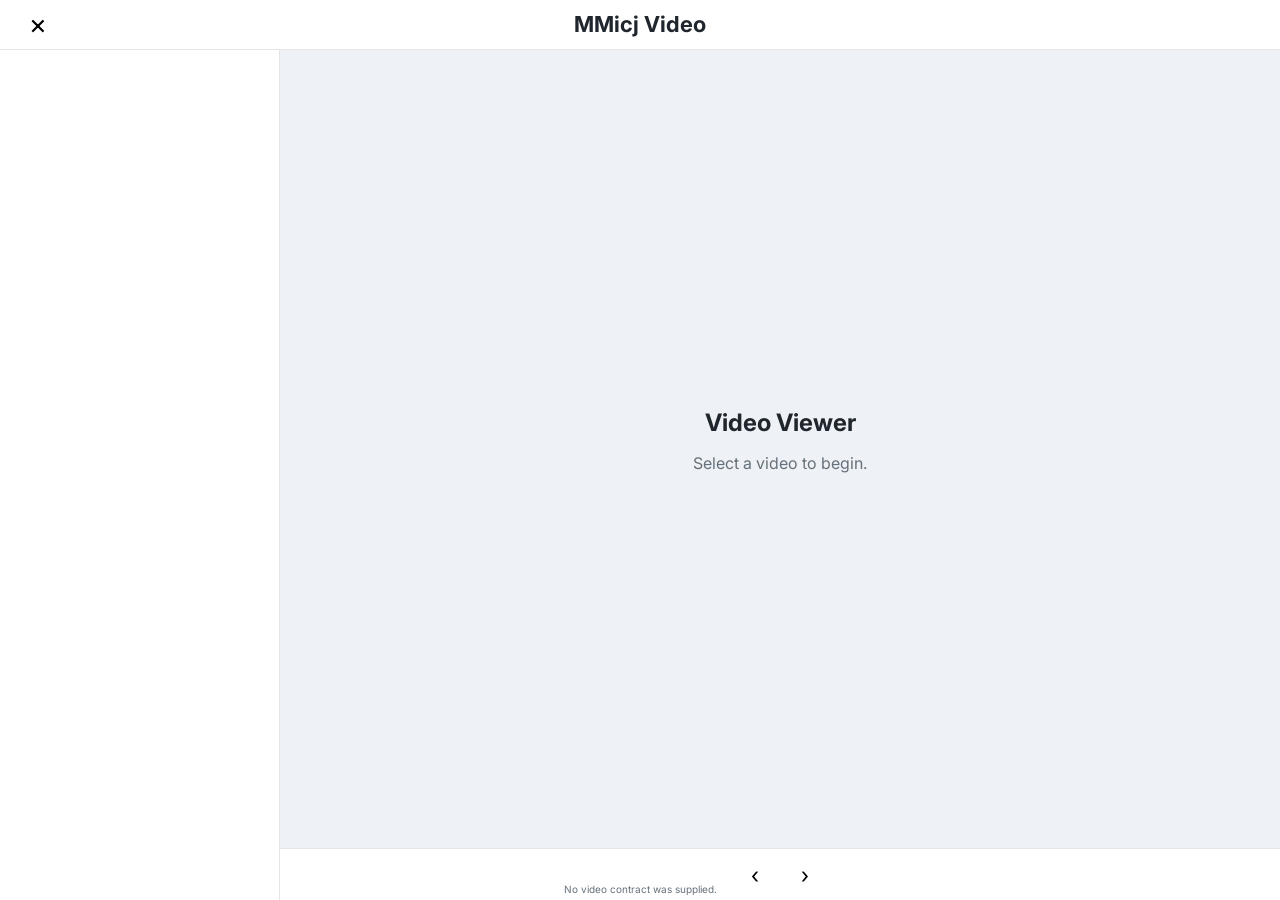
==== video.html @ b56226bd "Add files via upload" ====
<!DOCTYPE html>
<html lang="en">
<head>

<meta charset="UTF-8">
<meta name="viewport" content="width=device-width,initial-scale=1.0">

<title>MMicj Video</title>

<meta name="theme-color" content="#ffffff">
<meta name="apple-mobile-web-app-capable" content="yes">
<meta name="mobile-web-app-capable" content="yes">
<meta name="apple-mobile-web-app-status-bar-style" content="default">
<meta name="apple-mobile-web-app-title" content="MMicj Video">

<link rel="preconnect" href="https://fonts.googleapis.com">
<link href="https://fonts.googleapis.com/css2?family=Inter:wght@400;500;600;700&display=swap" rel="stylesheet">

<style>

:root{
    --header-height:clamp(44px,5.5vh,68px);
    --surface:#eef1f5;
    --panel:#ffffff;
    --text:#20262d;
    --muted:#66707a;
    --line:rgba(0,0,0,.10);
}

*{
    box-sizing:border-box;
}

html,
body{
    margin:0;
    width:100%;
    height:100%;
    overflow:hidden;
    font-family:Inter,Arial,sans-serif;
    background:var(--surface);
    color:var(--text);
}

button{
    font:inherit;
}

#app{
    width:100%;
    height:100%;
    display:flex;
    flex-direction:column;
}


/* =========================================================
   HEADER
========================================================= */

#topBar{
    height:var(--header-height);
    min-height:var(--header-height);
    flex:0 0 var(--header-height);

    display:grid;
    grid-template-columns:1fr auto 1fr;
    align-items:center;

    padding-inline:18px;

    background:#fff;
    border-bottom:1px solid var(--line);
}

#appTitle{
    margin:0;

    font-size:clamp(16px,2vw,22px);
    font-weight:700;

    text-align:center;
}

.topButton{
    width:40px;
    height:40px;

    border:0;
    border-radius:8px;

    background:transparent;

    cursor:pointer;

    font-size:28px;
    line-height:1;
}

.topButton:hover{
    background:#f0f2f5;
}


/* =========================================================
   WORKSPACE
========================================================= */

#workspace{
    min-height:0;

    flex:1;

    display:grid;
    grid-template-columns:
        minmax(210px,280px)
        minmax(0,1fr);
}


/* =========================================================
   VIDEO LIBRARY
========================================================= */

#libraryPanel{
    min-width:0;
    min-height:0;

    overflow:auto;

    background:#fff;

    border-right:1px solid var(--line);

    padding:12px;
}

#videoList{
    display:flex;
    flex-direction:column;
    gap:10px;
}

.videoCard{
    display:grid;

    grid-template-columns:
        88px
        minmax(0,1fr);

    gap:10px;

    width:100%;

    padding:7px;

    text-align:left;

    border:1px solid transparent;
    border-radius:10px;

    background:transparent;

    cursor:pointer;
}

.videoCard:hover,
.videoCard.active{
    background:#f2f4f7;
    border-color:var(--line);
}

.videoCardThumb{
    width:88px;

    aspect-ratio:16/9;

    overflow:hidden;

    border-radius:7px;

    background:#dfe3e8;

    display:flex;
    align-items:center;
    justify-content:center;

    color:var(--muted);

    font-size:11px;
}

.videoCardThumb img{
    width:100%;
    height:100%;

    object-fit:cover;
}

.videoCardText{
    min-width:0;

    display:flex;
    flex-direction:column;

    justify-content:center;

    gap:4px;
}

.videoCardText strong{
    font-size:13px;
    line-height:1.25;
}

.videoCardText span{
    color:var(--muted);
    font-size:11px;
}


/* =========================================================
   VIEWER
========================================================= */

#readerPanel{
    min-width:0;
    min-height:0;

    display:flex;
    flex-direction:column;

    background:var(--surface);
}

#viewerBackground{
    min-height:0;

    flex:1;

    padding:clamp(12px,2vw,28px);
}

#viewerArea{
    width:100%;
    height:100%;

    min-height:0;

    display:flex;

    flex-direction:column;

    align-items:center;
    justify-content:center;
}

#videoStage{
    width:min(1100px,100%);

    max-height:calc(100% - 110px);

    aspect-ratio:16/9;

    display:flex;

    align-items:center;
    justify-content:center;

    background:#000;

    border-radius:10px;

    overflow:hidden;

    box-shadow:
        0 10px 30px rgba(0,0,0,.14);
}

.videoPlayer{
    display:block;

    width:100%;
    height:100%;

    object-fit:contain;

    border:0;
}

.youtubePlayer{
    background:#000;
}


/* =========================================================
   VIDEO INFORMATION
========================================================= */

#videoInfo{
    width:min(1100px,100%);

    padding-top:12px;
}

#videoTitle{
    margin:0;

    font-size:
        clamp(17px,2vw,25px);
}

#videoSubtitle{
    margin:4px 0 0;

    color:var(--muted);

    font-size:13px;
}

.videoMeta{
    margin-top:6px;

    display:flex;
    flex-wrap:wrap;

    gap:6px;

    color:var(--muted);

    font-size:11px;
}

.videoMeta span:not(:empty)::after{
    content:" • ";
}

.videoMeta span:last-child::after{
    content:"";
}


/* =========================================================
   EMPTY STATE
========================================================= */

#emptyState{
    text-align:center;

    color:var(--muted);
}

#emptyState h2{
    margin:0 0 8px;

    color:var(--text);
}


/* =========================================================
   TOOLBAR
========================================================= */

#toolbar{
    height:52px;
    min-height:52px;

    flex:0 0 52px;

    display:flex;

    align-items:center;
    justify-content:center;

    gap:8px;

    background:#fff;

    border-top:1px solid var(--line);
}

.toolbarButton{
    min-width:42px;
    height:38px;

    padding:0 14px;

    border:0;
    border-radius:7px;

    background:transparent;

    cursor:pointer;

    font-size:22px;
}

.toolbarButton:hover{
    background:#f0f2f5;
}


/* =========================================================
   STATUS
========================================================= */

#statusBar{
    position:fixed;

    left:50%;
    bottom:5px;

    transform:translateX(-50%);

    z-index:20;

    pointer-events:none;

    font-size:10px;

    color:var(--muted);
}

#statusMessage.error{
    color:#b3261e;
}

.hidden{
    display:none !important;
}


/* =========================================================
   MOBILE
========================================================= */

@media(max-width:700px){

    #workspace{
        grid-template-columns:1fr;

        grid-template-rows:
            minmax(100px,26vh)
            minmax(0,1fr);
    }

    #libraryPanel{
        border-right:0;

        border-bottom:1px solid var(--line);
    }

    #viewerBackground{
        padding:8px;
    }

    #videoStage{
        border-radius:6px;
    }

}

</style>

</head>


<body>

<div id="app">


<header id="topBar">

<div>

<button
    id="closeButton"
    class="topButton"
    type="button"
    title="Close video"
    aria-label="Close video"
>×</button>

</div>


<h1 id="appTitle">
MMicj Video
</h1>


<div></div>

</header>


<main id="workspace">


<!-- =====================================================
     VIDEO LIBRARY
====================================================== -->

<aside id="libraryPanel">

<div
    id="videoList"
    aria-label="Videos"
></div>

</aside>


<!-- =====================================================
     VIEWER
====================================================== -->

<section id="readerPanel">


<div id="viewerBackground">

<div id="viewerArea">


<div id="emptyState">

<h2>
Video Viewer
</h2>

<p>
Select a video to begin.
</p>

</div>


<div
    id="videoStage"
    class="hidden"
></div>


<div
    id="videoInfo"
    class="hidden"
>

<h2 id="videoTitle"></h2>

<p id="videoSubtitle"></p>


<div class="videoMeta">

<span id="videoAuthor"></span>

<span id="videoCategory"></span>

<span id="videoLength"></span>

<span id="videoDate"></span>

</div>

</div>


</div>

</div>


<!-- ===================================================
     NAVIGATION
==================================================== -->

<nav id="toolbar">

<button
    id="previousButton"
    class="toolbarButton"
    type="button"
    title="Previous video"
    aria-label="Previous video"
>
‹
</button>


<button
    id="nextButton"
    class="toolbarButton"
    type="button"
    title="Next video"
    aria-label="Next video"
>
›
</button>

</nav>


</section>

</main>


<div
    id="statusBar"
    role="status"
    aria-live="polite"
>

<span id="statusMessage"></span>

</div>


</div>


<!-- =====================================================
     VIDEO CONTRACT ADAPTER
====================================================== -->

<script src="videoGlideContract.js?v=1.0.0"></script>


<!-- =====================================================
     VIDEO VIEWER
====================================================== -->

<script src="videoViewer.js?v=1.0.0"></script>


</body>
</html>
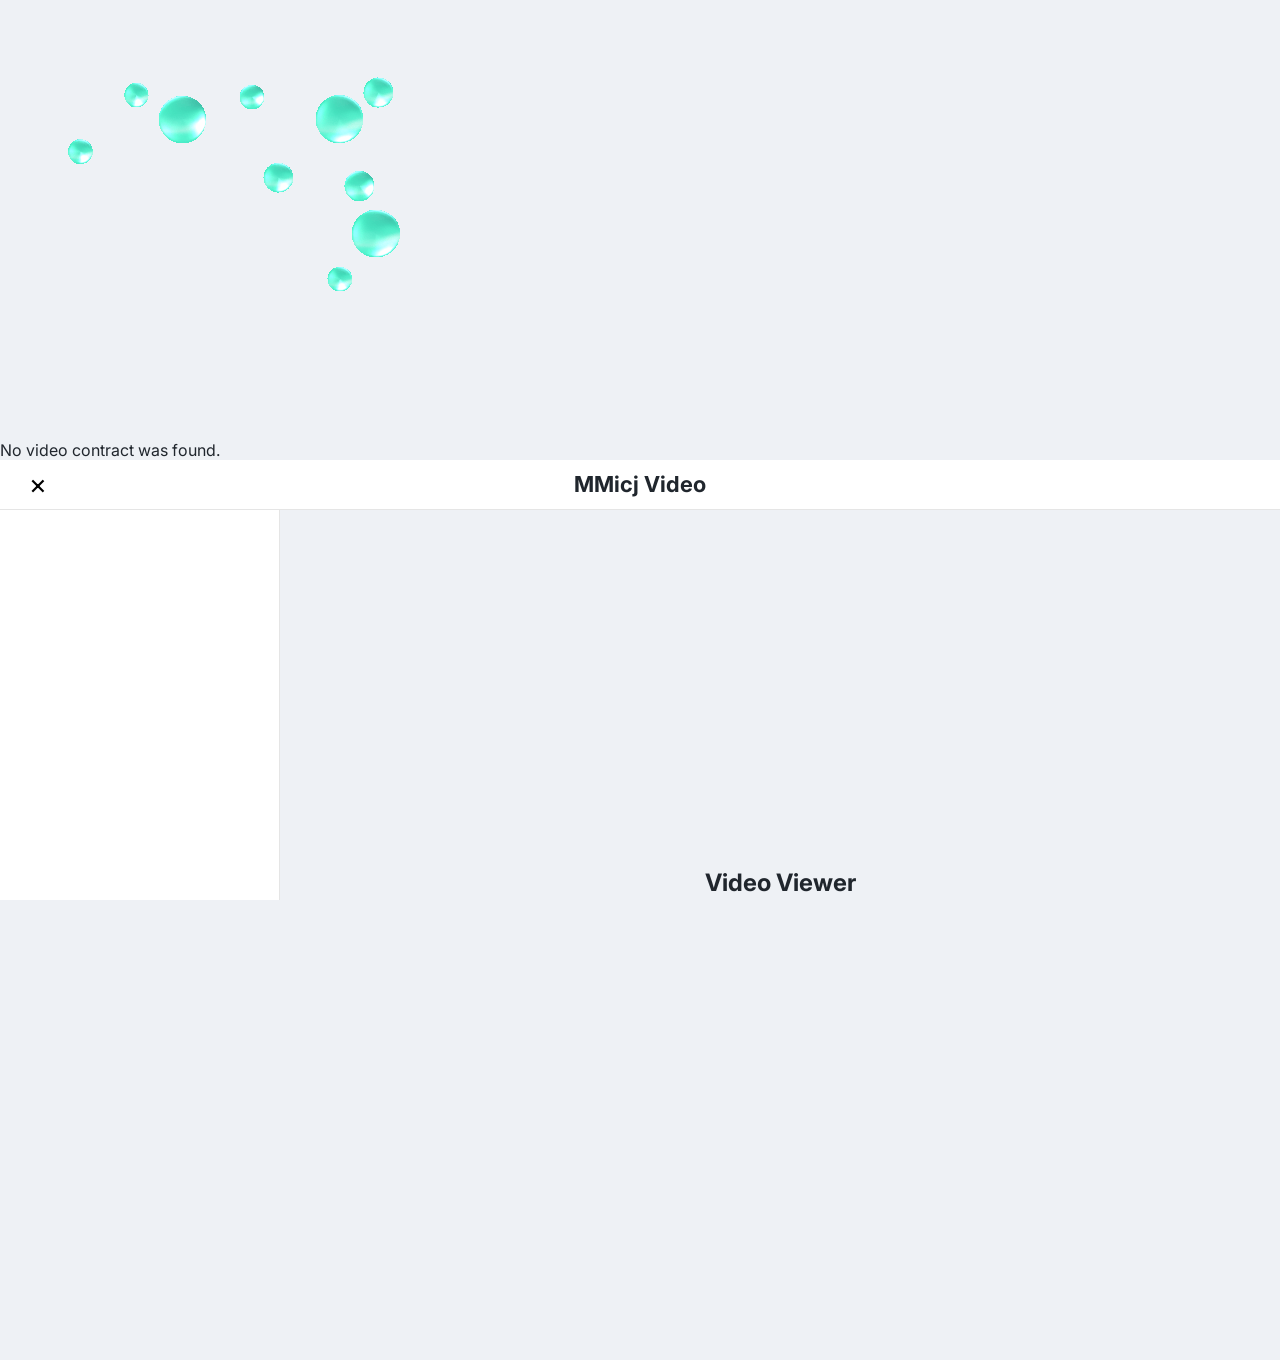
==== commit 78ddc9ca: "Add files via upload" ====
--- a/video.html
+++ b/video.html
@@ -467,6 +467,26 @@
 
 <body>
 
+<div id="reloadScreen" role="status" aria-live="polite">
+    <img
+        src="assets/reload.gif"
+        alt="Loading Meditation Mornings"
+        onerror="this.style.display='none';this.nextElementSibling.hidden=false;"
+    >
+
+    <div class="reloadFallback" hidden>
+        Loading MMicj…
+    </div>
+</div>
+
+<div id="videoViewer">
+
+    <div id="videoError" hidden></div>
+
+    <main id="videoList"></main>
+
+</div>
+
 <div id="app">
 
 
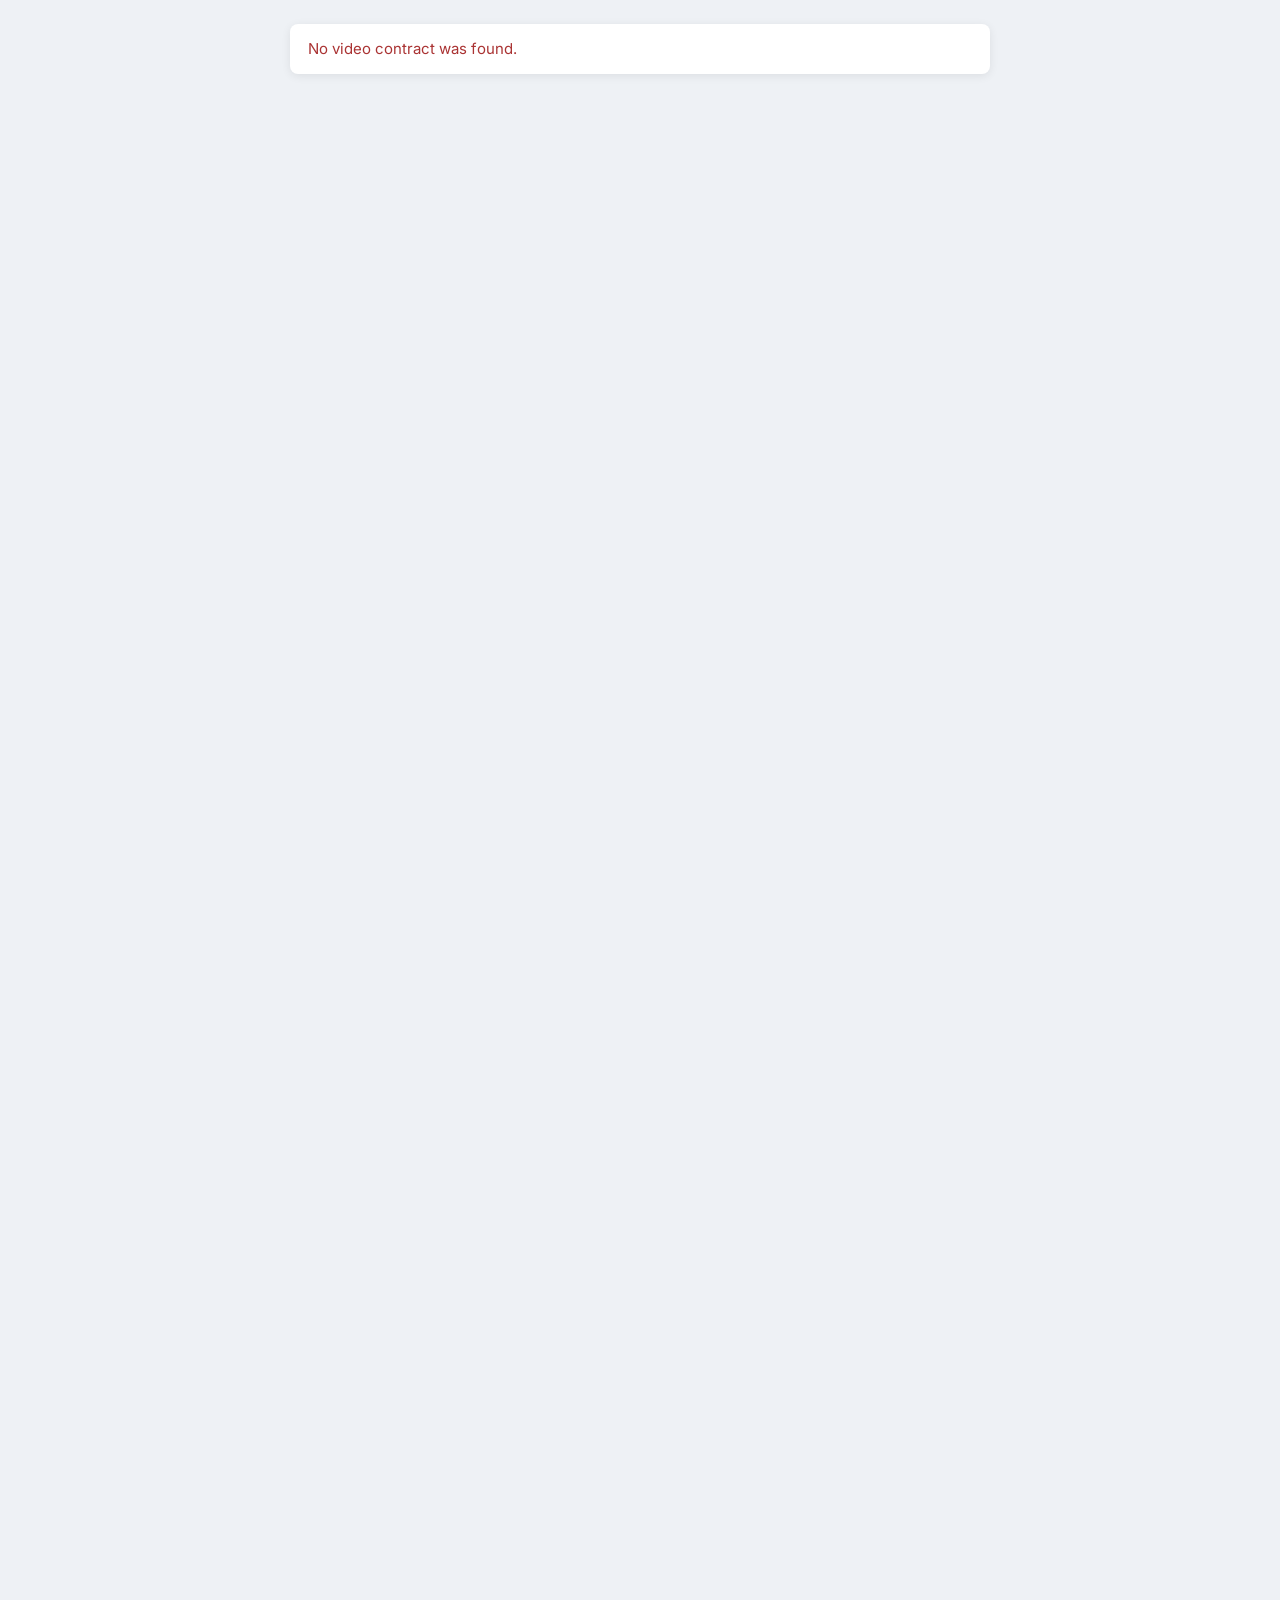
==== commit 70beba62: "Add files via upload" ====
--- a/video.html
+++ b/video.html
@@ -15,6 +15,8 @@
 
 <link rel="preconnect" href="https://fonts.googleapis.com">
 <link href="https://fonts.googleapis.com/css2?family=Inter:wght@400;500;600;700&display=swap" rel="stylesheet">
+
+<link rel="stylesheet" href="css/video.css?v=1.0.0">
 
 <style>
 
--- a/css/video.css
+++ b/css/video.css
@@ -0,0 +1,339 @@
+/* =========================================================
+   Video Viewer — Phase 2
+   Minimal responsive video presentation
+   ========================================================= */
+
+
+/* ---------------------------------------------------------
+   Base
+   --------------------------------------------------------- */
+
+html,
+body{
+    width:100%;
+    height:100%;
+    margin:0;
+    padding:0;
+    overflow:hidden;
+}
+
+body{
+    font-family:Inter,Arial,sans-serif;
+    background:#eef1f5;
+}
+
+
+/* ---------------------------------------------------------
+   Startup loading screen
+   --------------------------------------------------------- */
+
+#reloadScreen{
+    position:fixed;
+    inset:0;
+    z-index:999999;
+
+    display:flex;
+    align-items:center;
+    justify-content:center;
+
+    background:#eef1f5;
+
+    opacity:1;
+    transition:opacity .35s ease;
+
+    pointer-events:auto;
+}
+
+#reloadScreen.isReady{
+    opacity:0;
+    pointer-events:none;
+}
+
+#reloadScreen img{
+    width:auto;
+    height:100%;
+    max-width:100%;
+    object-fit:cover;
+}
+
+#reloadScreen .reloadFallback{
+    font:600 16px/1.4 Inter,Arial,sans-serif;
+    color:#66707a;
+    text-align:center;
+    padding:24px;
+}
+
+
+/* ---------------------------------------------------------
+   Main video viewer
+   --------------------------------------------------------- */
+
+#videoViewer{
+    width:100%;
+    height:100%;
+
+    box-sizing:border-box;
+
+    display:flex;
+    flex-direction:column;
+
+    overflow:hidden;
+}
+
+
+/* ---------------------------------------------------------
+   Video list
+   --------------------------------------------------------- */
+
+#videoList{
+    width:100%;
+    height:100%;
+
+    box-sizing:border-box;
+
+    display:flex;
+    flex-direction:column;
+    align-items:center;
+
+    overflow-y:auto;
+    overflow-x:hidden;
+
+    padding:24px;
+    gap:28px;
+
+    scrollbar-width:thin;
+}
+
+
+/* ---------------------------------------------------------
+   Individual video card
+   --------------------------------------------------------- */
+
+.videoCard{
+    width:min(100%,1100px);
+
+    box-sizing:border-box;
+
+    display:flex;
+    flex-direction:column;
+    align-items:center;
+
+    flex:0 0 auto;
+}
+
+
+/* ---------------------------------------------------------
+   Video title
+   --------------------------------------------------------- */
+
+.videoCard h2{
+    width:100%;
+
+    margin:0 0 14px;
+
+    text-align:center;
+
+    font-size:clamp(18px,2vw,26px);
+    line-height:1.25;
+    font-weight:600;
+
+    color:#222;
+}
+
+
+/* ---------------------------------------------------------
+   Video player
+   --------------------------------------------------------- */
+
+.videoPlayer{
+    display:block;
+
+    width:auto;
+    max-width:100%;
+
+    /*
+       The important constraint:
+
+       Keep the entire video inside the available
+       viewport while preserving its natural aspect ratio.
+    */
+
+    max-height:calc(100vh - 120px);
+
+    height:auto;
+
+    aspect-ratio:16 / 9;
+
+    object-fit:contain;
+
+    background:#000;
+
+    border-radius:8px;
+
+    box-shadow:0 4px 18px rgba(0,0,0,.16);
+}
+
+
+/* ---------------------------------------------------------
+   Native <video> element
+
+   Do not force a fixed width/height. The browser should
+   preserve the video's intrinsic aspect ratio.
+   --------------------------------------------------------- */
+
+video.videoPlayer{
+    width:auto;
+    height:auto;
+
+    max-width:100%;
+    max-height:calc(100vh - 120px);
+
+    object-fit:contain;
+}
+
+
+/* ---------------------------------------------------------
+   YouTube iframe
+   --------------------------------------------------------- */
+
+iframe.videoPlayer{
+    width:min(100%,1100px);
+
+    /*
+       16:9 responsive ratio.
+    */
+
+    aspect-ratio:16 / 9;
+
+    height:auto;
+
+    border:0;
+
+    background:#000;
+}
+
+
+/* ---------------------------------------------------------
+   Error message
+   --------------------------------------------------------- */
+
+#videoError{
+    width:min(100% - 32px,700px);
+
+    box-sizing:border-box;
+
+    margin:24px auto;
+    padding:14px 18px;
+
+    border-radius:8px;
+
+    background:#fff;
+
+    color:#a33;
+
+    font-size:15px;
+    line-height:1.45;
+
+    box-shadow:0 2px 10px rgba(0,0,0,.08);
+}
+
+
+/* ---------------------------------------------------------
+   Narrow / mobile screens
+   --------------------------------------------------------- */
+
+@media (max-width:700px){
+
+    #videoList{
+        padding:12px;
+        gap:20px;
+    }
+
+
+    .videoCard{
+        width:100%;
+    }
+
+
+    .videoCard h2{
+        margin-bottom:10px;
+
+        font-size:18px;
+    }
+
+
+    .videoPlayer{
+        width:100%;
+        max-width:100%;
+
+        border-radius:4px;
+
+        /*
+           Leave enough room for the title and browser/
+           embed surroundings.
+        */
+
+        max-height:calc(100vh - 90px);
+    }
+
+
+    video.videoPlayer{
+        width:100%;
+        height:auto;
+
+        max-height:calc(100vh - 90px);
+    }
+
+
+    iframe.videoPlayer{
+        width:100%;
+        height:auto;
+
+        aspect-ratio:16 / 9;
+    }
+
+}
+
+
+/* ---------------------------------------------------------
+   Very short landscape screens
+   --------------------------------------------------------- */
+
+@media (max-height:500px) and (orientation:landscape){
+
+    #videoList{
+        padding:8px 16px;
+        gap:16px;
+    }
+
+
+    .videoCard h2{
+        margin-bottom:6px;
+
+        font-size:16px;
+    }
+
+
+    .videoPlayer{
+        max-height:calc(100vh - 55px);
+    }
+
+
+    video.videoPlayer{
+        max-height:calc(100vh - 55px);
+    }
+
+}
+
+
+/* ---------------------------------------------------------
+   Reduced motion
+   --------------------------------------------------------- */
+
+@media (prefers-reduced-motion:reduce){
+
+    #reloadScreen{
+        transition:none;
+    }
+
+}
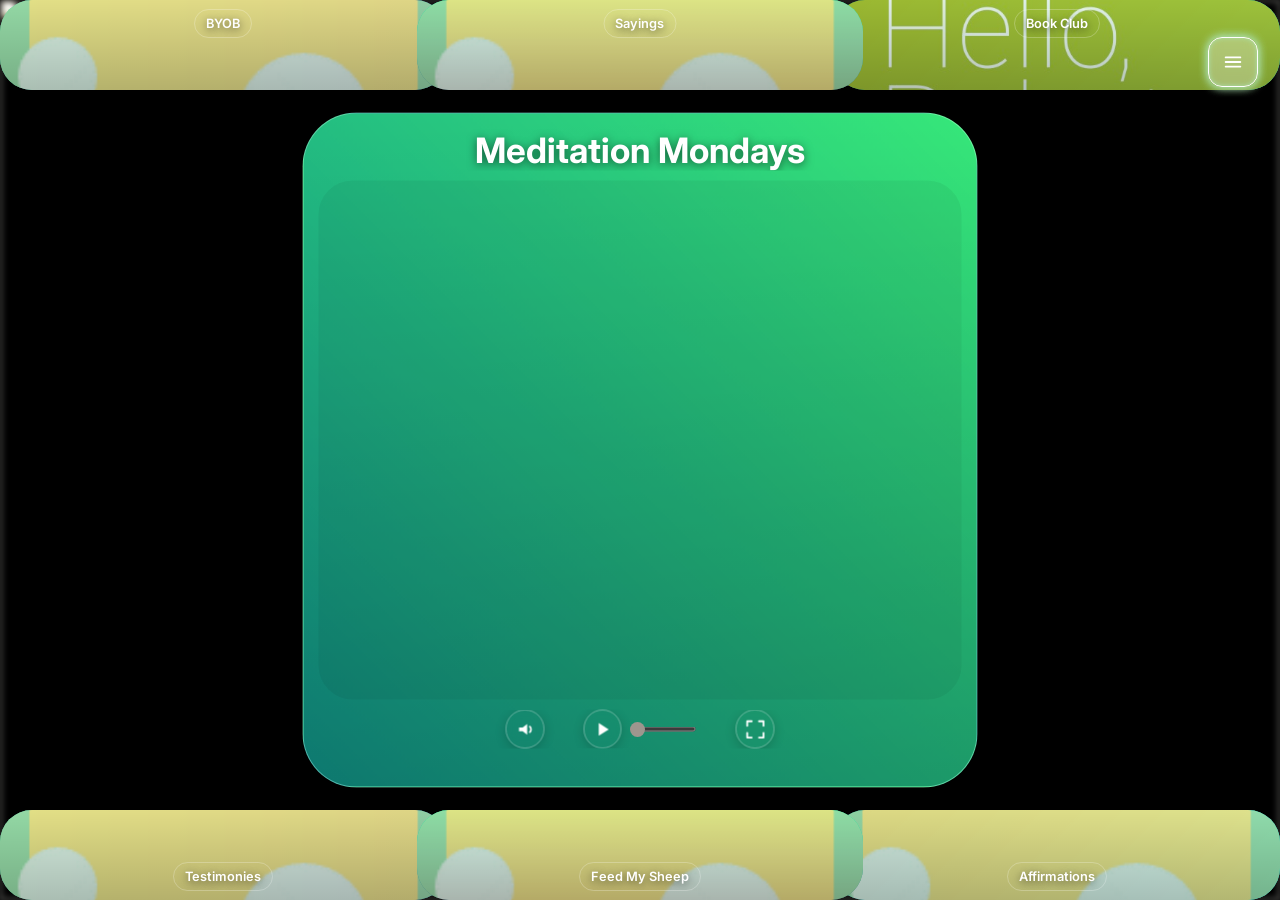
==== commit 33c16b3b: "Add files via upload" ====
--- a/video.html
+++ b/video.html
@@ -1,662 +1,11 @@
-<!DOCTYPE html>
-<html lang="en">
-<head>
-
-<meta charset="UTF-8">
-<meta name="viewport" content="width=device-width,initial-scale=1.0">
-
-<title>MMicj Video</title>
-
-<meta name="theme-color" content="#ffffff">
-<meta name="apple-mobile-web-app-capable" content="yes">
-<meta name="mobile-web-app-capable" content="yes">
-<meta name="apple-mobile-web-app-status-bar-style" content="default">
-<meta name="apple-mobile-web-app-title" content="MMicj Video">
-
-<link rel="preconnect" href="https://fonts.googleapis.com">
-<link href="https://fonts.googleapis.com/css2?family=Inter:wght@400;500;600;700&display=swap" rel="stylesheet">
-
-<link rel="stylesheet" href="css/video.css?v=1.0.0">
-
-<style>
-
-:root{
-    --header-height:clamp(44px,5.5vh,68px);
-    --surface:#eef1f5;
-    --panel:#ffffff;
-    --text:#20262d;
-    --muted:#66707a;
-    --line:rgba(0,0,0,.10);
-}
-
-*{
-    box-sizing:border-box;
-}
-
-html,
-body{
-    margin:0;
-    width:100%;
-    height:100%;
-    overflow:hidden;
-    font-family:Inter,Arial,sans-serif;
-    background:var(--surface);
-    color:var(--text);
-}
-
-button{
-    font:inherit;
-}
-
-#app{
-    width:100%;
-    height:100%;
-    display:flex;
-    flex-direction:column;
-}
-
-
-/* =========================================================
-   HEADER
-========================================================= */
-
-#topBar{
-    height:var(--header-height);
-    min-height:var(--header-height);
-    flex:0 0 var(--header-height);
-
-    display:grid;
-    grid-template-columns:1fr auto 1fr;
-    align-items:center;
-
-    padding-inline:18px;
-
-    background:#fff;
-    border-bottom:1px solid var(--line);
-}
-
-#appTitle{
-    margin:0;
-
-    font-size:clamp(16px,2vw,22px);
-    font-weight:700;
-
-    text-align:center;
-}
-
-.topButton{
-    width:40px;
-    height:40px;
-
-    border:0;
-    border-radius:8px;
-
-    background:transparent;
-
-    cursor:pointer;
-
-    font-size:28px;
-    line-height:1;
-}
-
-.topButton:hover{
-    background:#f0f2f5;
-}
-
-
-/* =========================================================
-   WORKSPACE
-========================================================= */
-
-#workspace{
-    min-height:0;
-
-    flex:1;
-
-    display:grid;
-    grid-template-columns:
-        minmax(210px,280px)
-        minmax(0,1fr);
-}
-
-
-/* =========================================================
-   VIDEO LIBRARY
-========================================================= */
-
-#libraryPanel{
-    min-width:0;
-    min-height:0;
-
-    overflow:auto;
-
-    background:#fff;
-
-    border-right:1px solid var(--line);
-
-    padding:12px;
-}
-
-#videoList{
-    display:flex;
-    flex-direction:column;
-    gap:10px;
-}
-
-.videoCard{
-    display:grid;
-
-    grid-template-columns:
-        88px
-        minmax(0,1fr);
-
-    gap:10px;
-
-    width:100%;
-
-    padding:7px;
-
-    text-align:left;
-
-    border:1px solid transparent;
-    border-radius:10px;
-
-    background:transparent;
-
-    cursor:pointer;
-}
-
-.videoCard:hover,
-.videoCard.active{
-    background:#f2f4f7;
-    border-color:var(--line);
-}
-
-.videoCardThumb{
-    width:88px;
-
-    aspect-ratio:16/9;
-
-    overflow:hidden;
-
-    border-radius:7px;
-
-    background:#dfe3e8;
-
-    display:flex;
-    align-items:center;
-    justify-content:center;
-
-    color:var(--muted);
-
-    font-size:11px;
-}
-
-.videoCardThumb img{
-    width:100%;
-    height:100%;
-
-    object-fit:cover;
-}
-
-.videoCardText{
-    min-width:0;
-
-    display:flex;
-    flex-direction:column;
-
-    justify-content:center;
-
-    gap:4px;
-}
-
-.videoCardText strong{
-    font-size:13px;
-    line-height:1.25;
-}
-
-.videoCardText span{
-    color:var(--muted);
-    font-size:11px;
-}
-
-
-/* =========================================================
-   VIEWER
-========================================================= */
-
-#readerPanel{
-    min-width:0;
-    min-height:0;
-
-    display:flex;
-    flex-direction:column;
-
-    background:var(--surface);
-}
-
-#viewerBackground{
-    min-height:0;
-
-    flex:1;
-
-    padding:clamp(12px,2vw,28px);
-}
-
-#viewerArea{
-    width:100%;
-    height:100%;
-
-    min-height:0;
-
-    display:flex;
-
-    flex-direction:column;
-
-    align-items:center;
-    justify-content:center;
-}
-
-#videoStage{
-    width:min(1100px,100%);
-
-    max-height:calc(100% - 110px);
-
-    aspect-ratio:16/9;
-
-    display:flex;
-
-    align-items:center;
-    justify-content:center;
-
-    background:#000;
-
-    border-radius:10px;
-
-    overflow:hidden;
-
-    box-shadow:
-        0 10px 30px rgba(0,0,0,.14);
-}
-
-.videoPlayer{
-    display:block;
-
-    width:100%;
-    height:100%;
-
-    object-fit:contain;
-
-    border:0;
-}
-
-.youtubePlayer{
-    background:#000;
-}
-
-
-/* =========================================================
-   VIDEO INFORMATION
-========================================================= */
-
-#videoInfo{
-    width:min(1100px,100%);
-
-    padding-top:12px;
-}
-
-#videoTitle{
-    margin:0;
-
-    font-size:
-        clamp(17px,2vw,25px);
-}
-
-#videoSubtitle{
-    margin:4px 0 0;
-
-    color:var(--muted);
-
-    font-size:13px;
-}
-
-.videoMeta{
-    margin-top:6px;
-
-    display:flex;
-    flex-wrap:wrap;
-
-    gap:6px;
-
-    color:var(--muted);
-
-    font-size:11px;
-}
-
-.videoMeta span:not(:empty)::after{
-    content:" • ";
-}
-
-.videoMeta span:last-child::after{
-    content:"";
-}
-
-
-/* =========================================================
-   EMPTY STATE
-========================================================= */
-
-#emptyState{
-    text-align:center;
-
-    color:var(--muted);
-}
-
-#emptyState h2{
-    margin:0 0 8px;
-
-    color:var(--text);
-}
-
-
-/* =========================================================
-   TOOLBAR
-========================================================= */
-
-#toolbar{
-    height:52px;
-    min-height:52px;
-
-    flex:0 0 52px;
-
-    display:flex;
-
-    align-items:center;
-    justify-content:center;
-
-    gap:8px;
-
-    background:#fff;
-
-    border-top:1px solid var(--line);
-}
-
-.toolbarButton{
-    min-width:42px;
-    height:38px;
-
-    padding:0 14px;
-
-    border:0;
-    border-radius:7px;
-
-    background:transparent;
-
-    cursor:pointer;
-
-    font-size:22px;
-}
-
-.toolbarButton:hover{
-    background:#f0f2f5;
-}
-
-
-/* =========================================================
-   STATUS
-========================================================= */
-
-#statusBar{
-    position:fixed;
-
-    left:50%;
-    bottom:5px;
-
-    transform:translateX(-50%);
-
-    z-index:20;
-
-    pointer-events:none;
-
-    font-size:10px;
-
-    color:var(--muted);
-}
-
-#statusMessage.error{
-    color:#b3261e;
-}
-
-.hidden{
-    display:none !important;
-}
-
-
-/* =========================================================
-   MOBILE
-========================================================= */
-
-@media(max-width:700px){
-
-    #workspace{
-        grid-template-columns:1fr;
-
-        grid-template-rows:
-            minmax(100px,26vh)
-            minmax(0,1fr);
-    }
-
-    #libraryPanel{
-        border-right:0;
-
-        border-bottom:1px solid var(--line);
-    }
-
-    #viewerBackground{
-        padding:8px;
-    }
-
-    #videoStage{
-        border-radius:6px;
-    }
-
-}
-
-</style>
-
-</head>
-
-
-<body>
-
-<div id="reloadScreen" role="status" aria-live="polite">
-    <img
-        src="assets/reload.gif"
-        alt="Loading Meditation Mornings"
-        onerror="this.style.display='none';this.nextElementSibling.hidden=false;"
-    >
-
-    <div class="reloadFallback" hidden>
-        Loading MMicj…
-    </div>
-</div>
-
-<div id="videoViewer">
-
-    <div id="videoError" hidden></div>
-
-    <main id="videoList"></main>
-
-</div>
-
-<div id="app">
-
-
-<header id="topBar">
-
-<div>
-
-<button
-    id="closeButton"
-    class="topButton"
-    type="button"
-    title="Close video"
-    aria-label="Close video"
->×</button>
-
-</div>
-
-
-<h1 id="appTitle">
-MMicj Video
-</h1>
-
-
-<div></div>
-
-</header>
-
-
-<main id="workspace">
-
-
-<!-- =====================================================
-     VIDEO LIBRARY
-====================================================== -->
-
-<aside id="libraryPanel">
-
-<div
-    id="videoList"
-    aria-label="Videos"
-></div>
-
-</aside>
-
-
-<!-- =====================================================
-     VIEWER
-====================================================== -->
-
-<section id="readerPanel">
-
-
-<div id="viewerBackground">
-
-<div id="viewerArea">
-
-
-<div id="emptyState">
-
-<h2>
-Video Viewer
-</h2>
-
-<p>
-Select a video to begin.
-</p>
-
-</div>
-
-
-<div
-    id="videoStage"
-    class="hidden"
-></div>
-
-
-<div
-    id="videoInfo"
-    class="hidden"
->
-
-<h2 id="videoTitle"></h2>
-
-<p id="videoSubtitle"></p>
-
-
-<div class="videoMeta">
-
-<span id="videoAuthor"></span>
-
-<span id="videoCategory"></span>
-
-<span id="videoLength"></span>
-
-<span id="videoDate"></span>
-
-</div>
-
-</div>
-
-
-</div>
-
-</div>
-
-
-<!-- ===================================================
-     NAVIGATION
-==================================================== -->
-
-<nav id="toolbar">
-
-<button
-    id="previousButton"
-    class="toolbarButton"
-    type="button"
-    title="Previous video"
-    aria-label="Previous video"
->
-‹
-</button>
-
-
-<button
-    id="nextButton"
-    class="toolbarButton"
-    type="button"
-    title="Next video"
-    aria-label="Next video"
->
-›
-</button>
-
-</nav>
-
-
-</section>
-
-</main>
-
-
-<div
-    id="statusBar"
-    role="status"
-    aria-live="polite"
->
-
-<span id="statusMessage"></span>
-
-</div>
-
-
-</div>
-
-
-<!-- =====================================================
-     VIDEO CONTRACT ADAPTER
-====================================================== -->
-
-<script src="videoGlideContract.js?v=1.0.0"></script>
-
-
-<!-- =====================================================
-     VIDEO VIEWER
-====================================================== -->
-
-<script src="videoViewer.js?v=1.0.0"></script>
-
-
-</body>
-</html>+<!DOCTYPE html>
+<html lang="en">
+<head>
+<meta charset="UTF-8">
+<meta name="viewport" content="width=device-width,initial-scale=1.0">
+<title>MMicj Video</title>
+<meta http-equiv="refresh" content="0; url=index.html">
+<script>window.location.replace("index.html");</script>
+</head>
+<body></body>
+</html>
